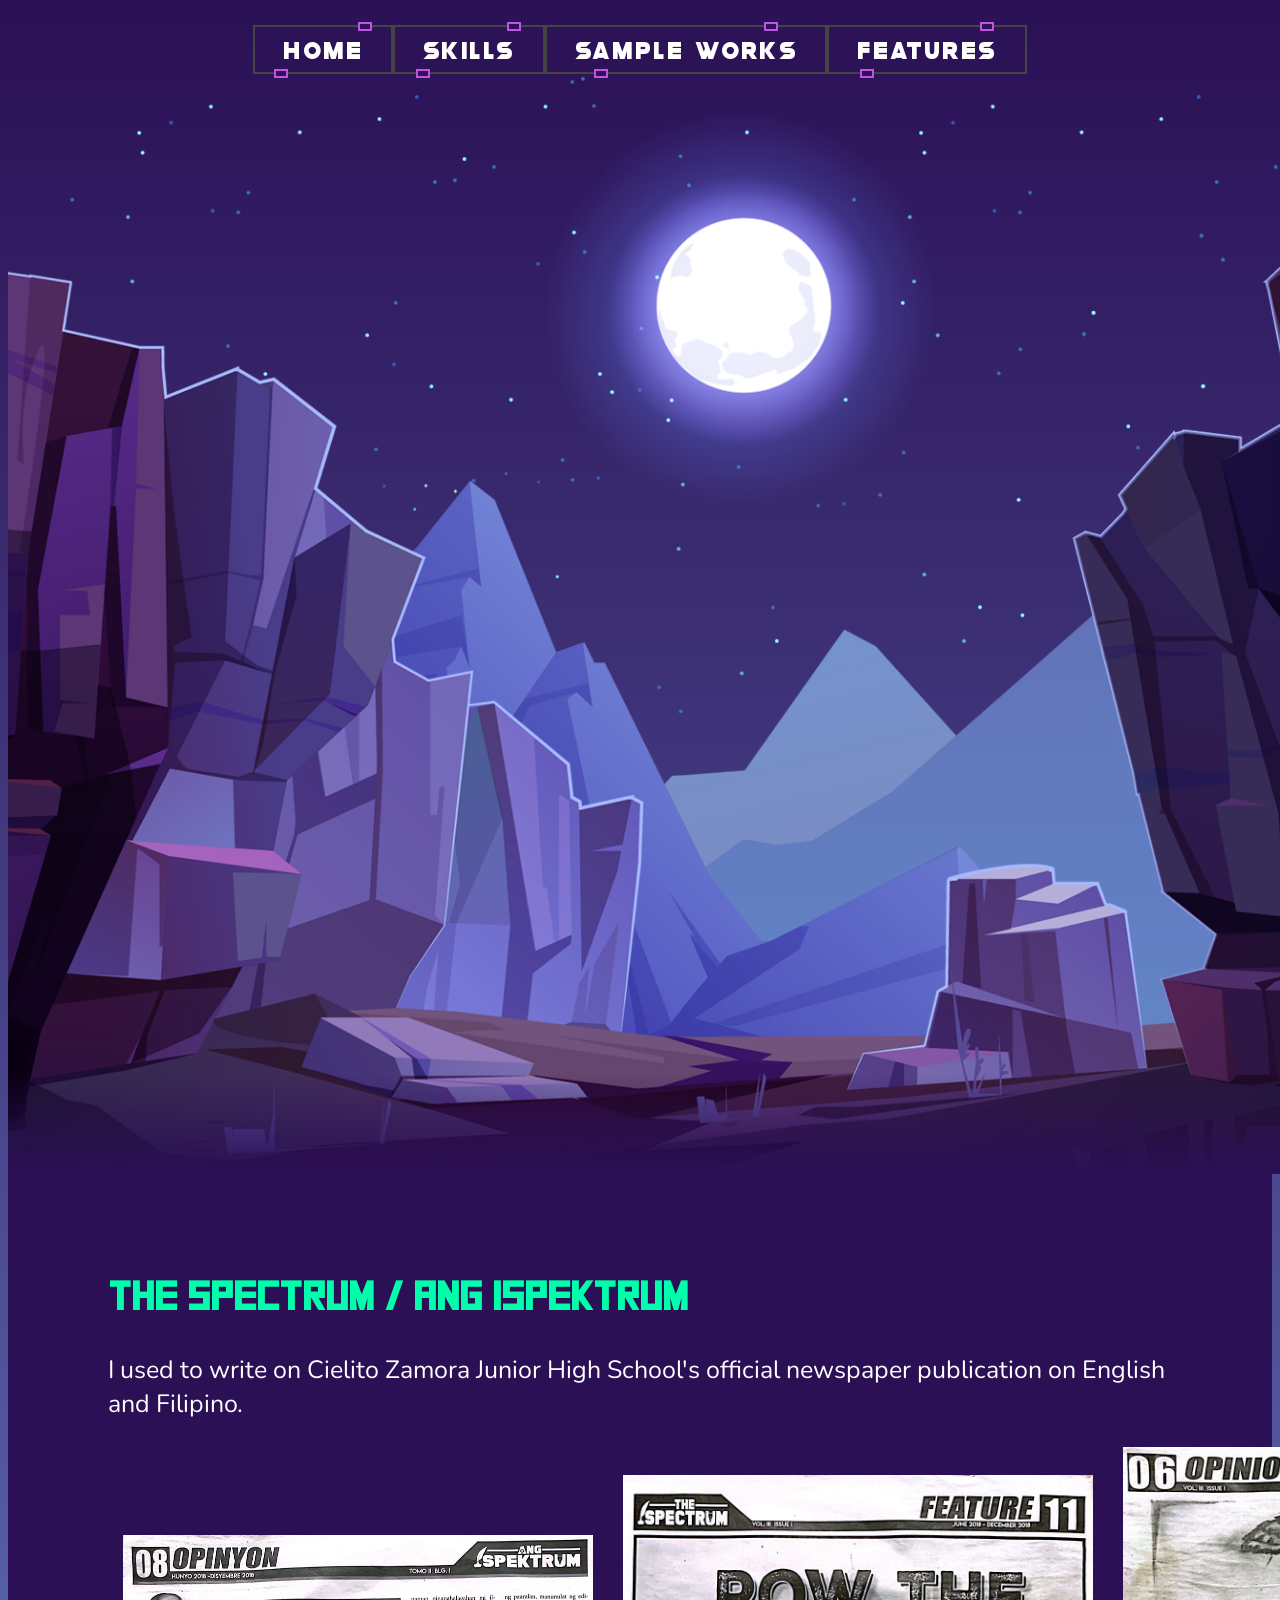
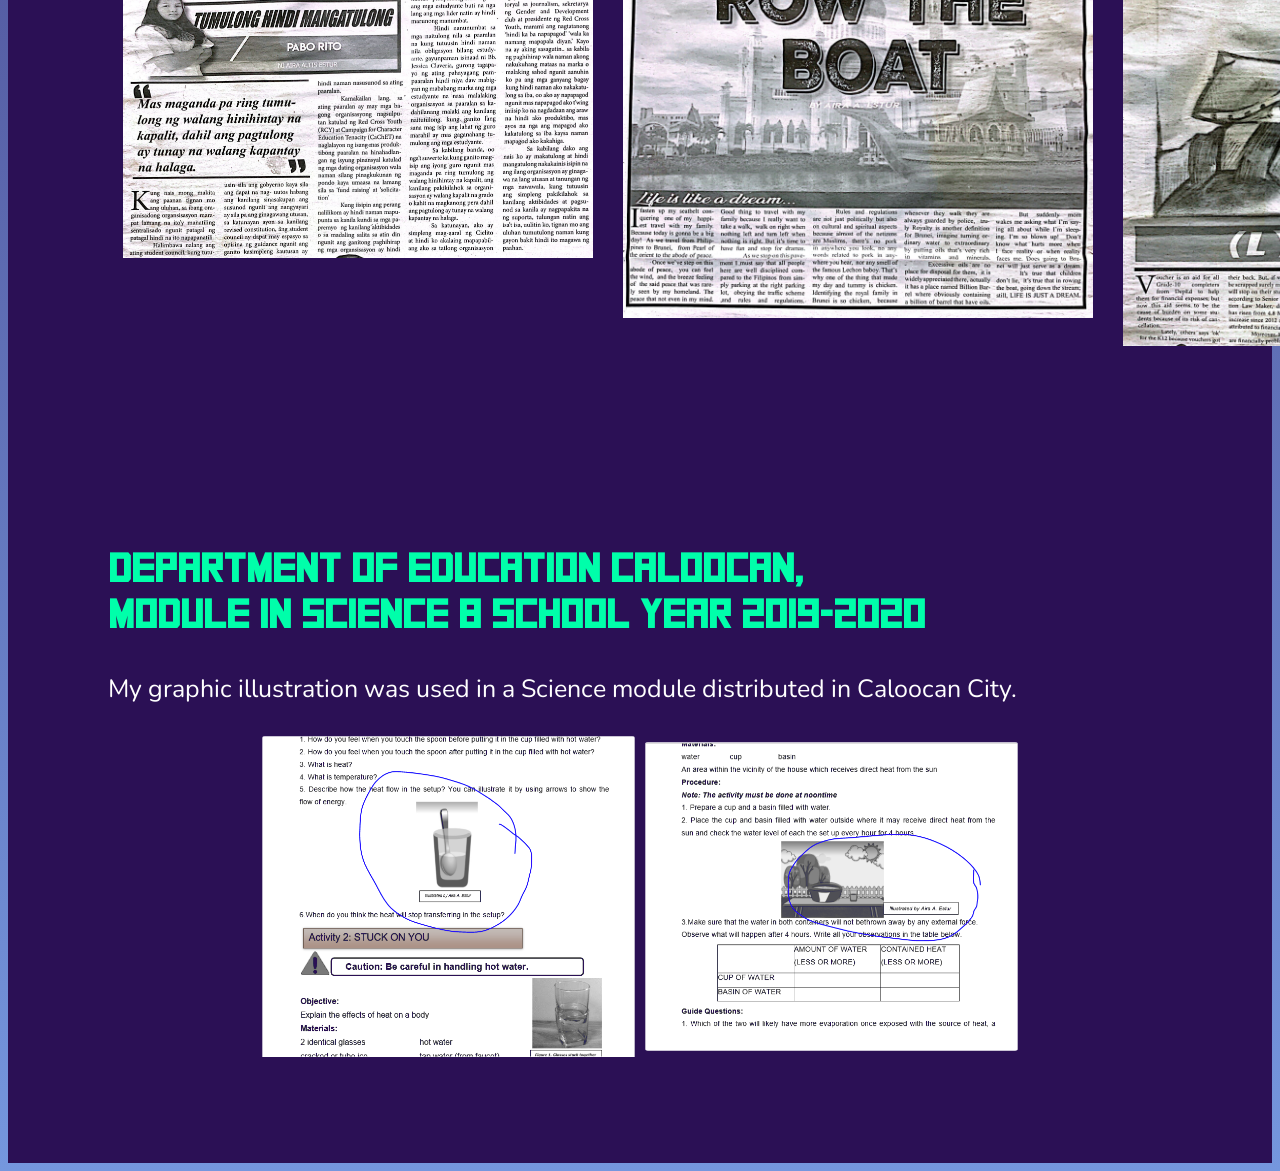
==== HTML/features.html @ 771a45ec "-initial commit" ====
<!DOCTYPE html>
<html lang="en">
<head>
    <link rel="stylesheet" type="text/css" href = "../CSS/features.css">
    <link rel="icon" type="image/x-icon" href="../media/icon.ico" >
    <meta charset="UTF-8">
    <meta http-equiv="X-UA-Compatible" content="IE=edge">
    <meta name="viewport" content="width=device-width, initial-scale=1.0">
    <title>Aira Estur's features</title>
</head>

<body>
    <div class="container_navbar"> 
        <a id = button href="../index.html" style="--clr:#C252E1"><span> Home </span><i></i></a>
        <a id = button href="skills.html" style="--clr:#C252E1"><span> Skills </span><i></i></a>
        <a id = button href="samples.html" style="--clr:#C252E1"><span> Sample Works </span><i></i></a>
        <a id = button href="features.html" style="--clr:#C252E1"><span> Features </span><i></i></a>
    </div>

    <section> 
        <img src="../media/stars.png" id="stars">
        <img src="../media/moon.png" id="moon">
        <img src="../media/mountains_behind.png" id="mountains_behind">
        <h1 id= "text"> As Seen On </h1> 
        <img src="../media/mountains_front.png" id="mountains_front">
    </section>
    
    <div class="sec" id="sec">
        <h2>The Spectrum / Ang Ispektrum</h2>
        <p> I used to write on Cielito Zamora Junior High School's official newspaper publication on English and Filipino. </p>
        <div class="slider">
            <div class="slide_track"> 
                <div class="container_journ"> <img src="../media/images/features/article3.jpg"> </div>
                <div class="container_journ"> <img src="../media/images/features/article1.jpg"> </div>
                <div class="container_journ"> <img src="../media/images/features/article2.jpg"> </div>
                <div class="container_journ"> <img src="../media/images/features/article4.jpg"> </div>
                
                <div class="container_journ"> <img src="../media/images/features/article3.jpg"> </div>
                <div class="container_journ"> <img src="../media/images/features/article1.jpg"> </div>
                <div class="container_journ"> <img src="../media/images/features/article2.jpg"> </div>
                <div class="container_journ"> <img src="../media/images/features/article4.jpg"> </div>
            </div>
        </div>
    </div>

    <div class="sec" id="sec">
        <h2>Department of Education Caloocan, <br> Module in Science 8 School Year 2019-2020</h2>
        <p> My graphic illustration was used in a Science module distributed in Caloocan City. </p>
        <div class="container_deped">
            <img id= "article" src="../media/images/features/article6.png">
            <img id= "article" src="../media/images/features/article7.png">
        </div>
    </div>

    <script>
        let stars = document.getElementById("stars");
        let moon = document.getElementById("moon");
        let mountains_behind = document.getElementById("mountains_behind");
        let text = document.getElementById("text");
        let mountains_front = document.getElementById("mountains_front");
        
        window.addEventListener("scroll",function()
        {
            let value = window.scrollY;
            stars.style.left = value * 0.25 + "px";
            moon.style.top = value * 1.25 + "px";
            mountains_behind.style.top = value * 0.5 + "px";
            text.style.marginRight= value * 4 + "px";
            text.style.marginTop= value * 1.5 + "px";
            mountains_front.style.top = value * 0 + "px";
        })
    </script>
    </div>

</body>
</html>
---- CSS/features.css ----
@font-face 
{
    font-family:headings;
    src: url(../media/fonts/SpaceQuest.otf);
}

@font-face 
{
    font-family: subheadings;
    src: url(../media/fonts/Square.ttf);
}

@font-face {
    font-family: body;
    src: url(../media/fonts/Nunito-VariableFont_wght.ttf);
}

*
{
    scroll-behavior: smooth;
}

body
{
    min-height: 100vh;
    overflow-x: hidden;
    background: linear-gradient(#2b1055,#7597de);
}

/* ===================== NAVIGATION BAR ===================== */
.container_navbar
{
    margin-top: 2%;
    display: flex;
    align-items: center;
    justify-content: center;
}

#button 
{
    position: relative;
    background: #444;
    color: #fff;
    text-decoration: none;
    text-transform: uppercase;
    font-size: 1.5em;
    font-family: headings;
    letter-spacing: 0.1em;
    padding: 10px 30px;
    transition: 0.5s;
}

#button:hover
{
    letter-spacing: 0.25em;
    background: var(--clr);
    color: var(--clr);
    box-shadow: 0 0 35px var(--clr);
}

#button::before
{
    content: '';
    position: absolute;
    inset: 2px;
    background: #2c1257;
}

#button span
{
    position: relative;
    z-index: 1;
}

#button i
{
    position: absolute;
    inset: 0;
    display: block;
}

#button i::before
{
    content: '';
    position: absolute;
    top: -3.5px;
    left: 80%;
    width: 10px;
    height: 5px;
    border: 2px solid var(--clr);
    background: #2c1257;
    transform: translateX(-50%);
    transition: 0.5s;
}

#button:hover i::before
{
   width: 20px; 
   left: 20%;
}

#button i::after
{
    content: '';
    position: absolute;
    bottom: -3.5px;
    left: 20%;
    width: 10px;
    height: 5px;
    border: 2px solid var(--clr);
    background: #2c1257;
    transform: translateX(-50%);
    transition: 0.5s;
}

#button:hover i::after
{
   width: 20px; 
   left: 80%;
}

/* ===================== FEATURE DESIGN ===================== */

section
{
    position: relative;
    width: 100%;
    height: 100vh;
    padding: 100px;   
    display: flex;
    justify-content: center;
    align-items: center;
    overflow: hidden;
}

section::before
{
    content: " ";
    position: absolute;
    bottom: 0;
    width: 100%;
    height: 100px;
    background: linear-gradient(to top,#2b1055, transparent);
    z-index: 1000;
}

section img
{
    position: absolute;
    top: 0;
    left: 0;
    width: 100%;
    height: 100%;
    object-fit: cover;
    display: flex;
    pointer-events: none;
}

section img#moon
{
    mix-blend-mode: screen;
}

section img#mountains_front
{
    z-index: 10;
}

#text
{
    font-family: headings;
    position: absolute;   
    right: -350px;
    margin-top: 0%;
    color: #fff;
    text-shadow:
    0 0 21px #e0d9f6,
    0 0 82px #2A2356,
    0 0 92px #586ae2,
    0 0 102px #c252e1,
    0 0 151px #6ecbf5;
    white-space: nowrap;
    font-size: 7.5vw;
    z-index: 9;
    transform: translateY(100px);
}

.sec
{
    position: relative;
    padding: 100px;
    background:#2b1055;
}

.sec h2
{
    font-family: subheadings;
    font-size: 40px;
    margin-top: 0%;
    color:#0fa;
}

.sec p
{
    font-family: body;
    font-size: 25px;
    color: #fff;
}

.slider
{
    height: 500px;
    margin: auto;
    position: relative;
    width: 100%;
    display: grid;
    place-items: center;
    margin-bottom: 0%;
}

.slide_track
{
    display: flex;
    width: calc(500px * 8);
    animation: scroll 40s linear infinite;
    margin-bottom: 0%;
}

@keyframes scroll 
{
    0%
    {
        transform: translateX(0);
    }
    100%
    {
        transform: translateX(calc(-500px*4));
    }
}

.container_journ
{
    height: 200px;
    width: 500px;
    display: flex;
    align-items: center;
    padding: 15px;
    perspective: 100px;
}

.container_journ img
{
    width: 100%;
}

.container_journ img:hover
{
    transform: translateZ(20px);
    transition: transform 1s;
}

.slider::before
{
    left: 0;
    top: 0;
}

.slider::after
{
    right: 0;
    top: 0;
    transform: rotateZ(180 deg);
}

.container_deped
{
    display: flex;
    justify-content: center; 
    align-items: center;
}

#article
{
    width: 35%;
    height: 35%;
    border-radius: 2%;
    mix-blend-mode: lighten;
    padding: .5%;
}
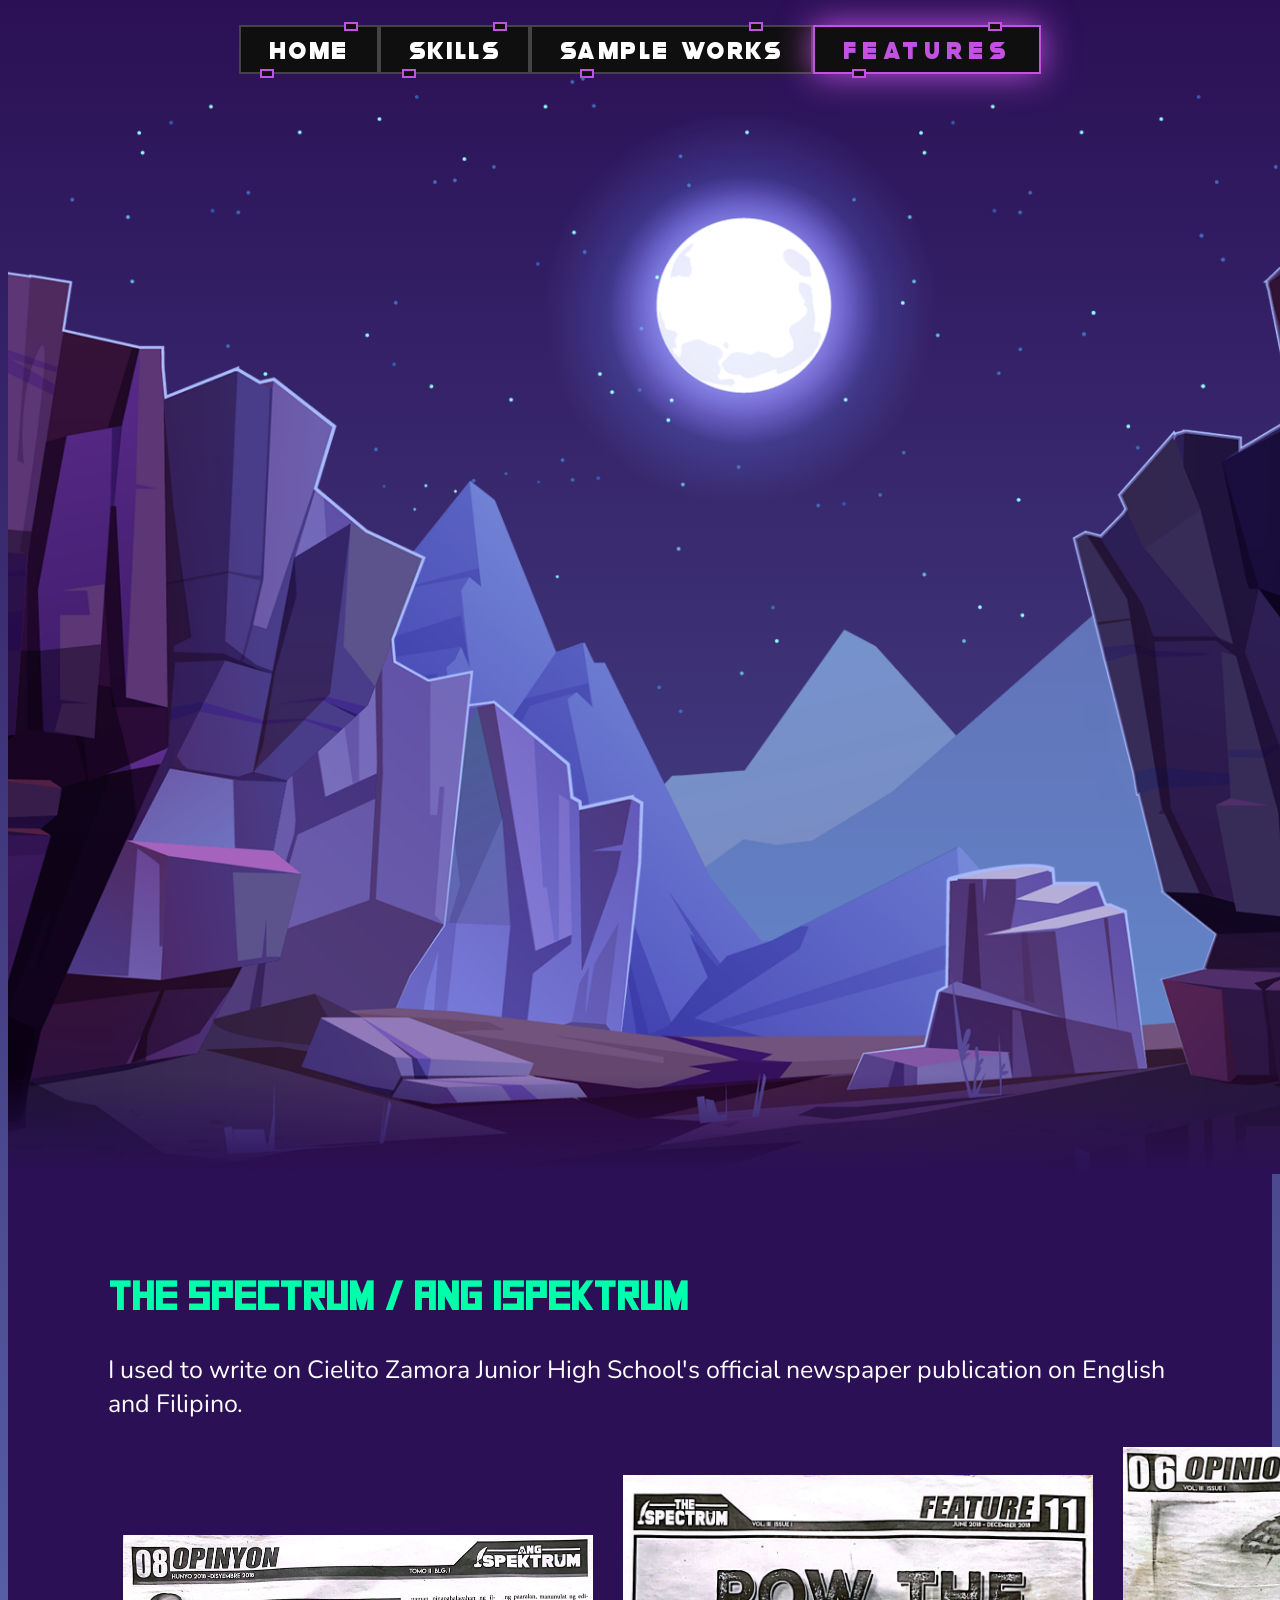
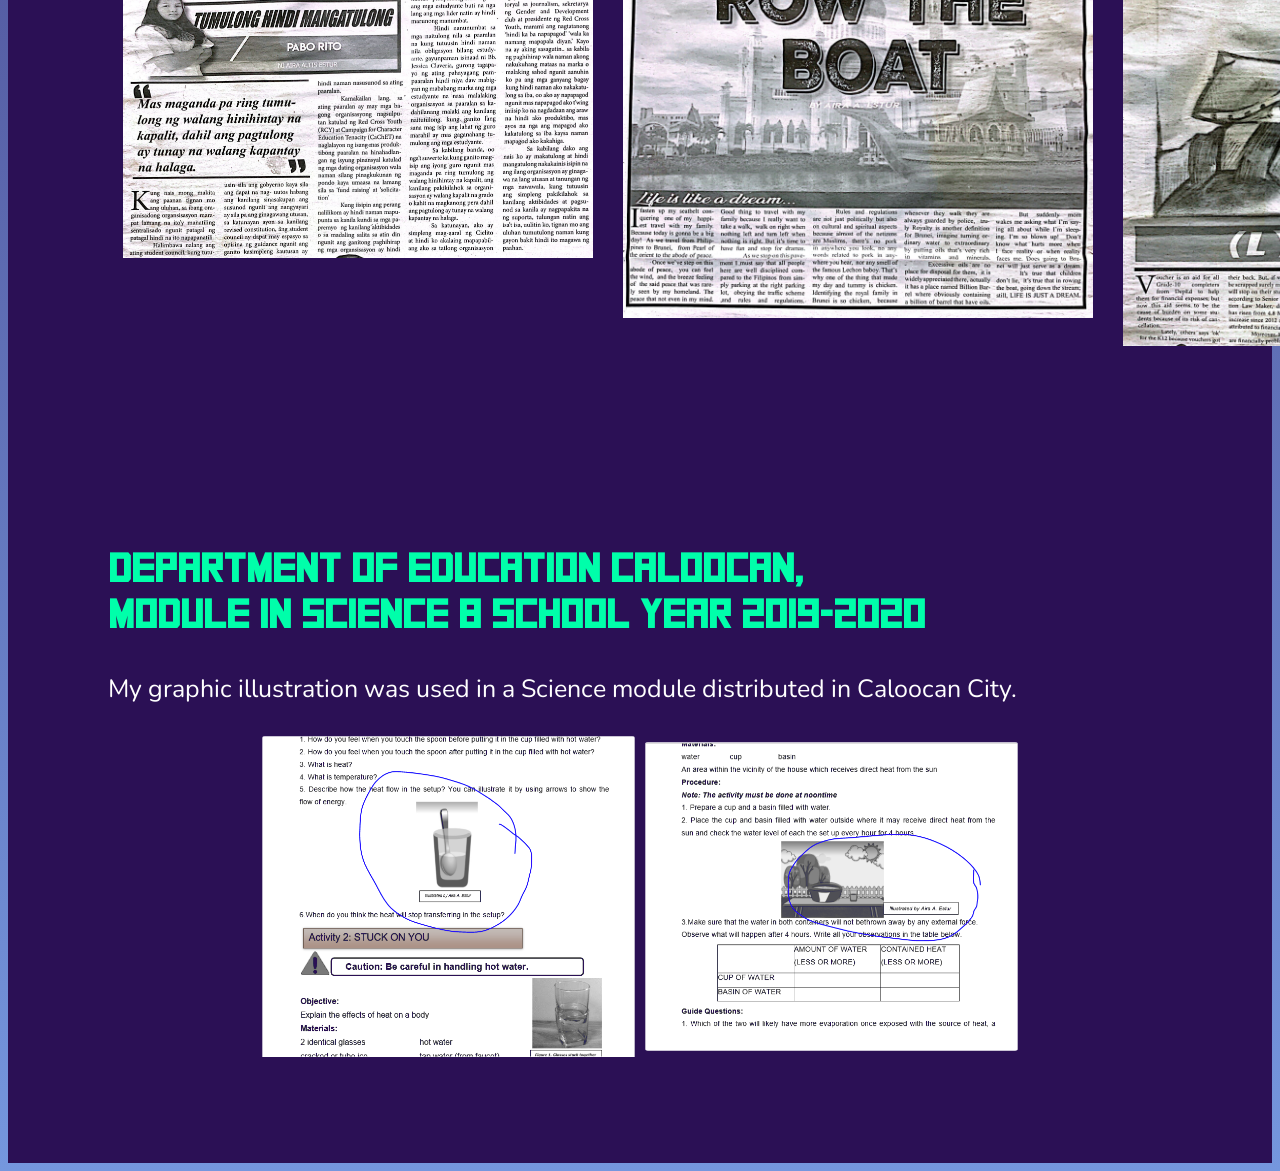
==== commit 9d80b0e7: "- commit" ====
--- a/HTML/features.html
+++ b/HTML/features.html
@@ -11,10 +11,10 @@
 
 <body>
     <div class="container_navbar"> 
-        <a id = button href="../index.html" style="--clr:#C252E1"><span> Home </span><i></i></a>
-        <a id = button href="skills.html" style="--clr:#C252E1"><span> Skills </span><i></i></a>
-        <a id = button href="samples.html" style="--clr:#C252E1"><span> Sample Works </span><i></i></a>
-        <a id = button href="features.html" style="--clr:#C252E1"><span> Features </span><i></i></a>
+        <a class = "button" href="../index.html" style="--clr:#C252E1"><span> Home </span><i></i></a>
+        <a class = "button" href="skills.html" style="--clr:#C252E1"><span> Skills </span><i></i></a>
+        <a class = "button" href="samples.html" style="--clr:#C252E1"><span> Sample Works </span><i></i></a>
+        <a id="indicator_home" class = "button" href="features.html" style="--clr:#C252E1"><span> Features </span><i></i></a>
     </div>
 
     <section> 
--- a/CSS/features.css
+++ b/CSS/features.css
@@ -26,7 +26,6 @@
     overflow-x: hidden;
     background: linear-gradient(#2b1055,#7597de);
 }
-
 /* ===================== NAVIGATION BAR ===================== */
 .container_navbar
 {
@@ -36,7 +35,7 @@
     justify-content: center;
 }
 
-#button 
+.button 
 {
     position: relative;
     background: #444;
@@ -50,7 +49,7 @@
     transition: 0.5s;
 }
 
-#button:hover
+.button:hover
 {
     letter-spacing: 0.25em;
     background: var(--clr);
@@ -58,28 +57,28 @@
     box-shadow: 0 0 35px var(--clr);
 }
 
-#button::before
+.button::before
 {
     content: '';
     position: absolute;
     inset: 2px;
-    background: #2c1257;
-}
-
-#button span
+    background: #100f10;
+}
+
+.button span
 {
     position: relative;
     z-index: 1;
 }
 
-#button i
+.button i
 {
     position: absolute;
     inset: 0;
     display: block;
 }
 
-#button i::before
+.button i::before
 {
     content: '';
     position: absolute;
@@ -88,18 +87,18 @@
     width: 10px;
     height: 5px;
     border: 2px solid var(--clr);
-    background: #2c1257;
+    background: #100f10;
     transform: translateX(-50%);
     transition: 0.5s;
 }
 
-#button:hover i::before
+.button:hover i::before
 {
    width: 20px; 
    left: 20%;
 }
 
-#button i::after
+.button i::after
 {
     content: '';
     position: absolute;
@@ -108,15 +107,23 @@
     width: 10px;
     height: 5px;
     border: 2px solid var(--clr);
-    background: #2c1257;
+    background: #100f10;
     transform: translateX(-50%);
     transition: 0.5s;
 }
 
-#button:hover i::after
+.button:hover i::after
 {
    width: 20px; 
    left: 80%;
+}
+
+#indicator_home
+{
+    letter-spacing: 0.25em;
+    background: var(--clr);
+    color: var(--clr);
+    box-shadow: 0 0 35px var(--clr);
 }
 
 /* ===================== FEATURE DESIGN ===================== */
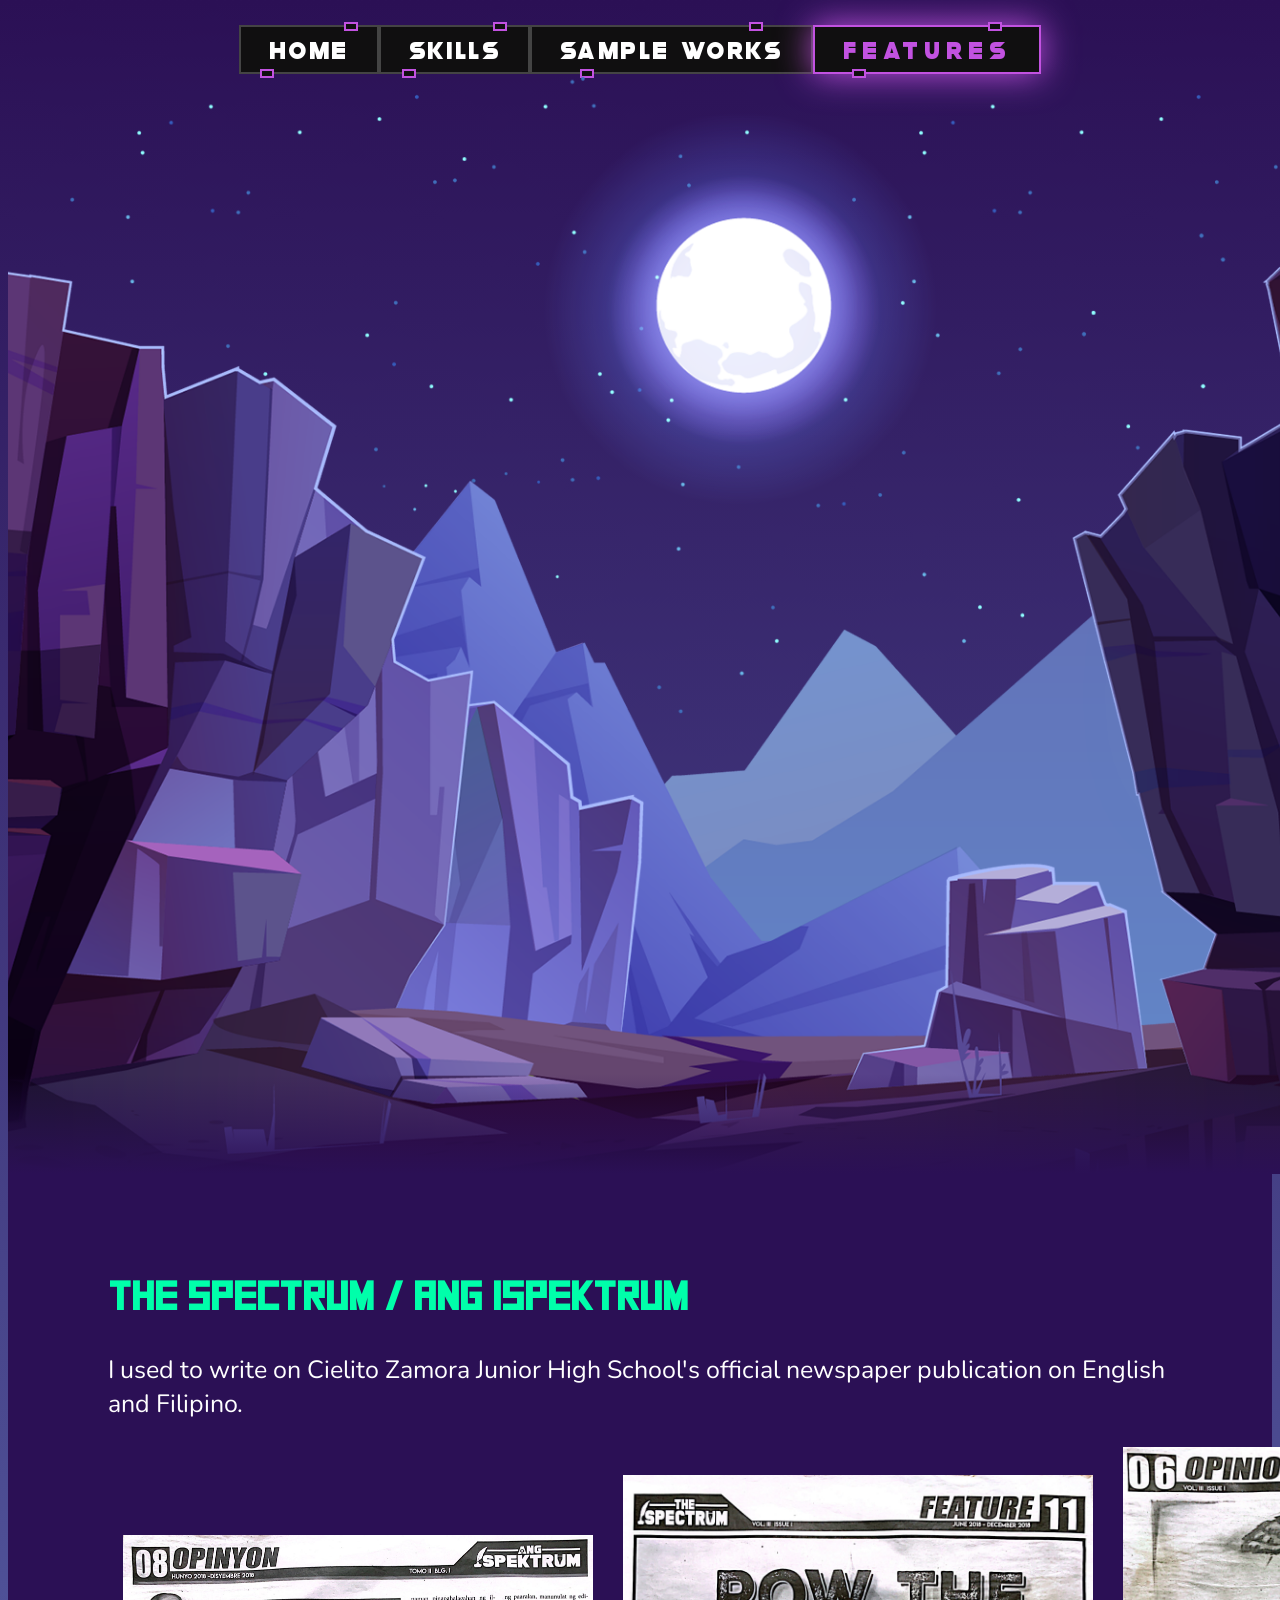
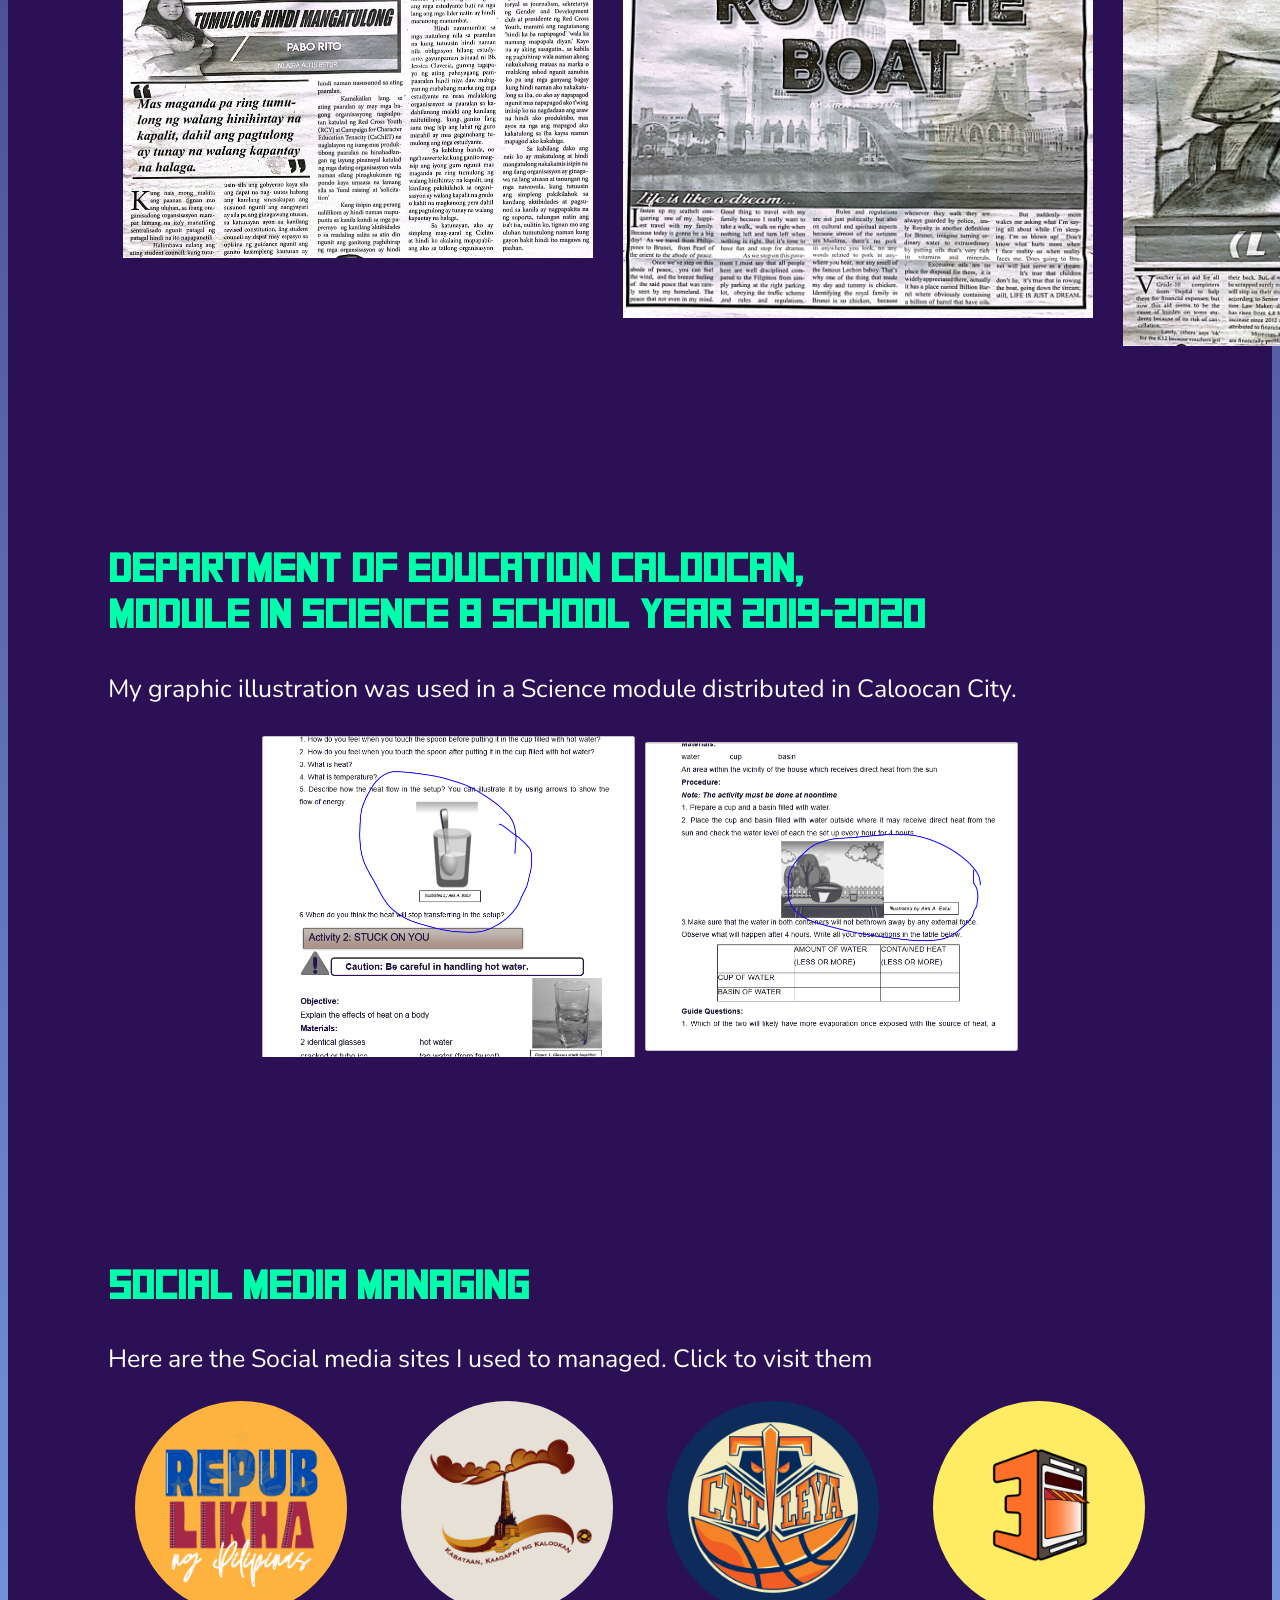
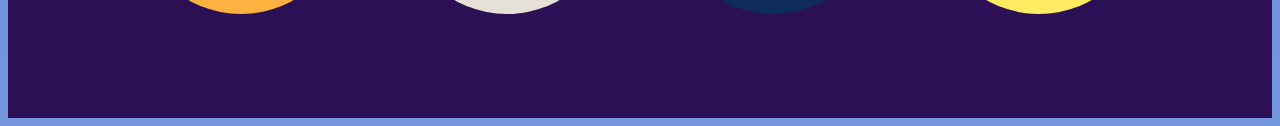
==== commit bcf047cf: "- modified" ====
--- a/HTML/features.html
+++ b/HTML/features.html
@@ -72,5 +72,15 @@
     </script>
     </div>
 
+    <div class="sec" id="sec">
+        <h2>Social Media Managing</h2>
+        <p> Here are the Social media sites I used to managed. Click to visit them </p>
+        <div class="container_smm">
+            <a href="https://www.instagram.com/republikha_ph/" target="_blank" > <img id= "socialmedia_management" src="../media/images/features/RepubLikha.png"> </a> </p>
+            <a href="https://www.facebook.com/kkcaloocan" target="_blank" > <img id= "socialmedia_management" src="../media/images/artworks/a_logo4.png"> </a> </p>
+            <a href="https://www.facebook.com/cattleyabasketball" target="_blank" > <img id= "socialmedia_management" src="../media/images/artworks/a_logo5.png"> </a> </p>
+            <a href="https://www.facebook.com/esturestore" target="_blank" > <img id= "socialmedia_management" src="../media/images/artworks/a_logo3.png"> </a> </p>
+        </div>
+    </div>
 </body>
 </html>
--- a/CSS/features.css
+++ b/CSS/features.css
@@ -295,9 +295,28 @@
     padding: .5%;
 }
 
-
-
-
-
-
-
+.container_smm
+{
+    display: flex;
+    text-align: center;
+    justify-content: center;
+}
+
+#socialmedia_management
+{
+    width: 80%;
+    border-radius: 50%;
+}
+
+#socialmedia_management:hover
+{
+    width: 100%;
+    border-color: #c252e1;
+}
+
+
+
+
+
+
+
